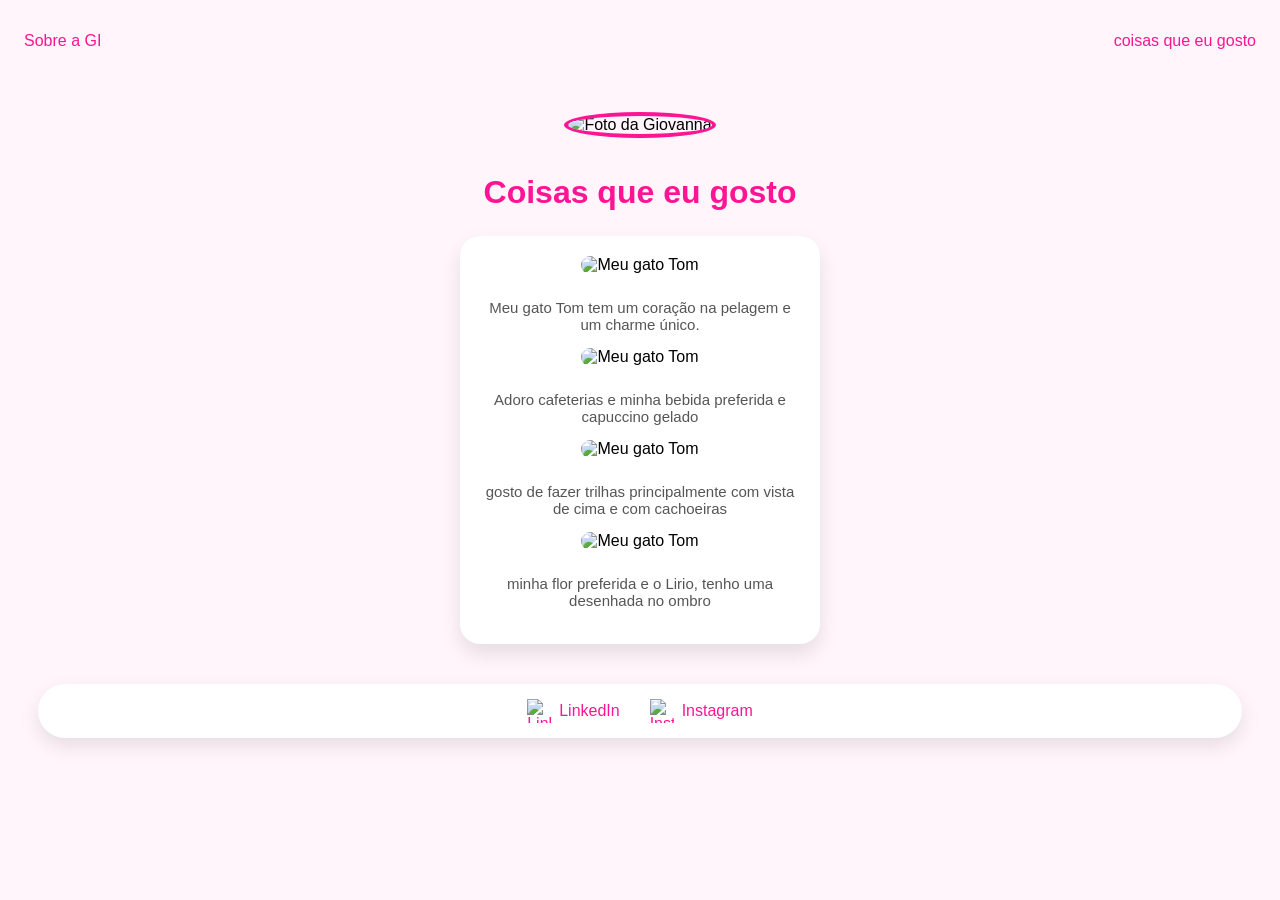
==== index.html @ 9da99c1b "Update and rename Giovanna.html to index.html" ====
<!DOCTYPE html>
<html lang="en">
<head>
    <meta charset="UTF-8">
    <meta name="viewport" content="width=device-width, initial-scale=1.0">
    <title>Giovanna</title>
      <link rel ="stylesheet" href="index.css"
     
</head>
<body>
     <nav>
          <ul>
            <li>
                <a href="index.html">Sobre a GI</a>
            </li>
              <li>
                <a href="index.html">coisas que eu gosto</a>
            </li>
           
          </ul>
          

     </nav>
<header class="perfil">
  <img src="./img/Giovanna.jpeg" class="foto-perfil" alt="Foto da Giovanna">

  <h1>Coisas que eu gosto</h1>

  <div class="card">
    <img src="./img/tom.jpeg" class="foto-gato" alt="Meu gato Tom">
    <p>
      Meu gato Tom tem um coração na pelagem e um charme único.
    </p>
    <img src="./img/capuccino gelado.jpg" class="foto-gato" alt="Meu gato Tom">
    <p> Adoro cafeterias e minha bebida preferida e capuccino gelado</p>
  
     <img src="./img/trilhas natureza.jpg" class="foto-gato" alt="Meu gato Tom">
    <p>
      gosto de fazer trilhas principalmente com vista de cima e com cachoeiras
    </p>

    <img src="./img/lirio.jpg" class="foto-gato" alt="Meu gato Tom">
    <p> minha flor preferida e o Lirio, tenho uma desenhada no ombro</p>

  </div>
  <header class="social-header">
  <a href="https://www.linkedin.com/in/giovanna-cristina-martins-219838350?utm_source=share&utm_campaign=share_via&utm_content=profile&utm_medium=android_app" target="_blank" class="social-link">
    <img src="./img/linkedin.svg" alt="LinkedIn">
    <span>LinkedIn</span>
  </a>

  <a href="https://www.instagram.com/gih_.xls?igsh=MXMxN2dqb2t4Y3Z4MQ==" target="_blank" class="social-link">
    <img src="./img/instagram.svg" alt="Instagram">
    <span>Instagram</span>
  </a>
</header>


</header>
    
</body>
</html>
---- index.css ----
body {
  font-family: Arial, sans-serif;
  background-color: #fff5fb;
}

.perfil {
  text-align: center;
  padding: 30px;
}

/* Foto perfil */
.foto-perfil {
  width: 160px;
  height: 160px;
  border-radius: 50%;
  border: 4px solid deeppink;
  object-fit: cover;
  margin-bottom: 15px;
}

/* Título */
h1 {
  color: deeppink;
  margin-bottom: 25px;
}

/* Card do gato */
.card {
  background-color: white;
  max-width: 320px;
  margin: 0 auto;
  padding: 20px;
  border-radius: 20px;
  box-shadow: 0 10px 20px rgba(0,0,0,0.1);
}

/* Foto do gato */
.foto-gato {
  width: 100%;
  border-radius: 15px;
  margin-bottom: 10px;
}

/* Texto */
.card p {
  color: #555;
  font-size: 15px;
}


h1 {
  color: deeppink;
}
 a{
  color: deeppink;
  text-decoration: none;
  }
  ul{
    display: flex;
    justify-content: space-between;
    list-style-type: none;
    align-items: center;
    padding: 16px;
  }
  .social-header {
  display: flex;
  justify-content: center;
  gap: 30px;
  margin: 40px 0;
  padding: 15px 30px;
  background: white;
  border-radius: 30px;
  box-shadow: 0 8px 20px rgba(0,0,0,0.1);
}

/* Links */
.social-link {
  display: flex;
  align-items: center;
  gap: 8px;
  text-decoration: none;
  color: deeppink;
  font-weight: 500;
}

/* Ícones */
.social-link img {
  width: 24px;
  height: 24px;
}

/* Hover delicado */
.social-link:hover {
  transform: translateY(-2px);
  transition: 0.3s;
}
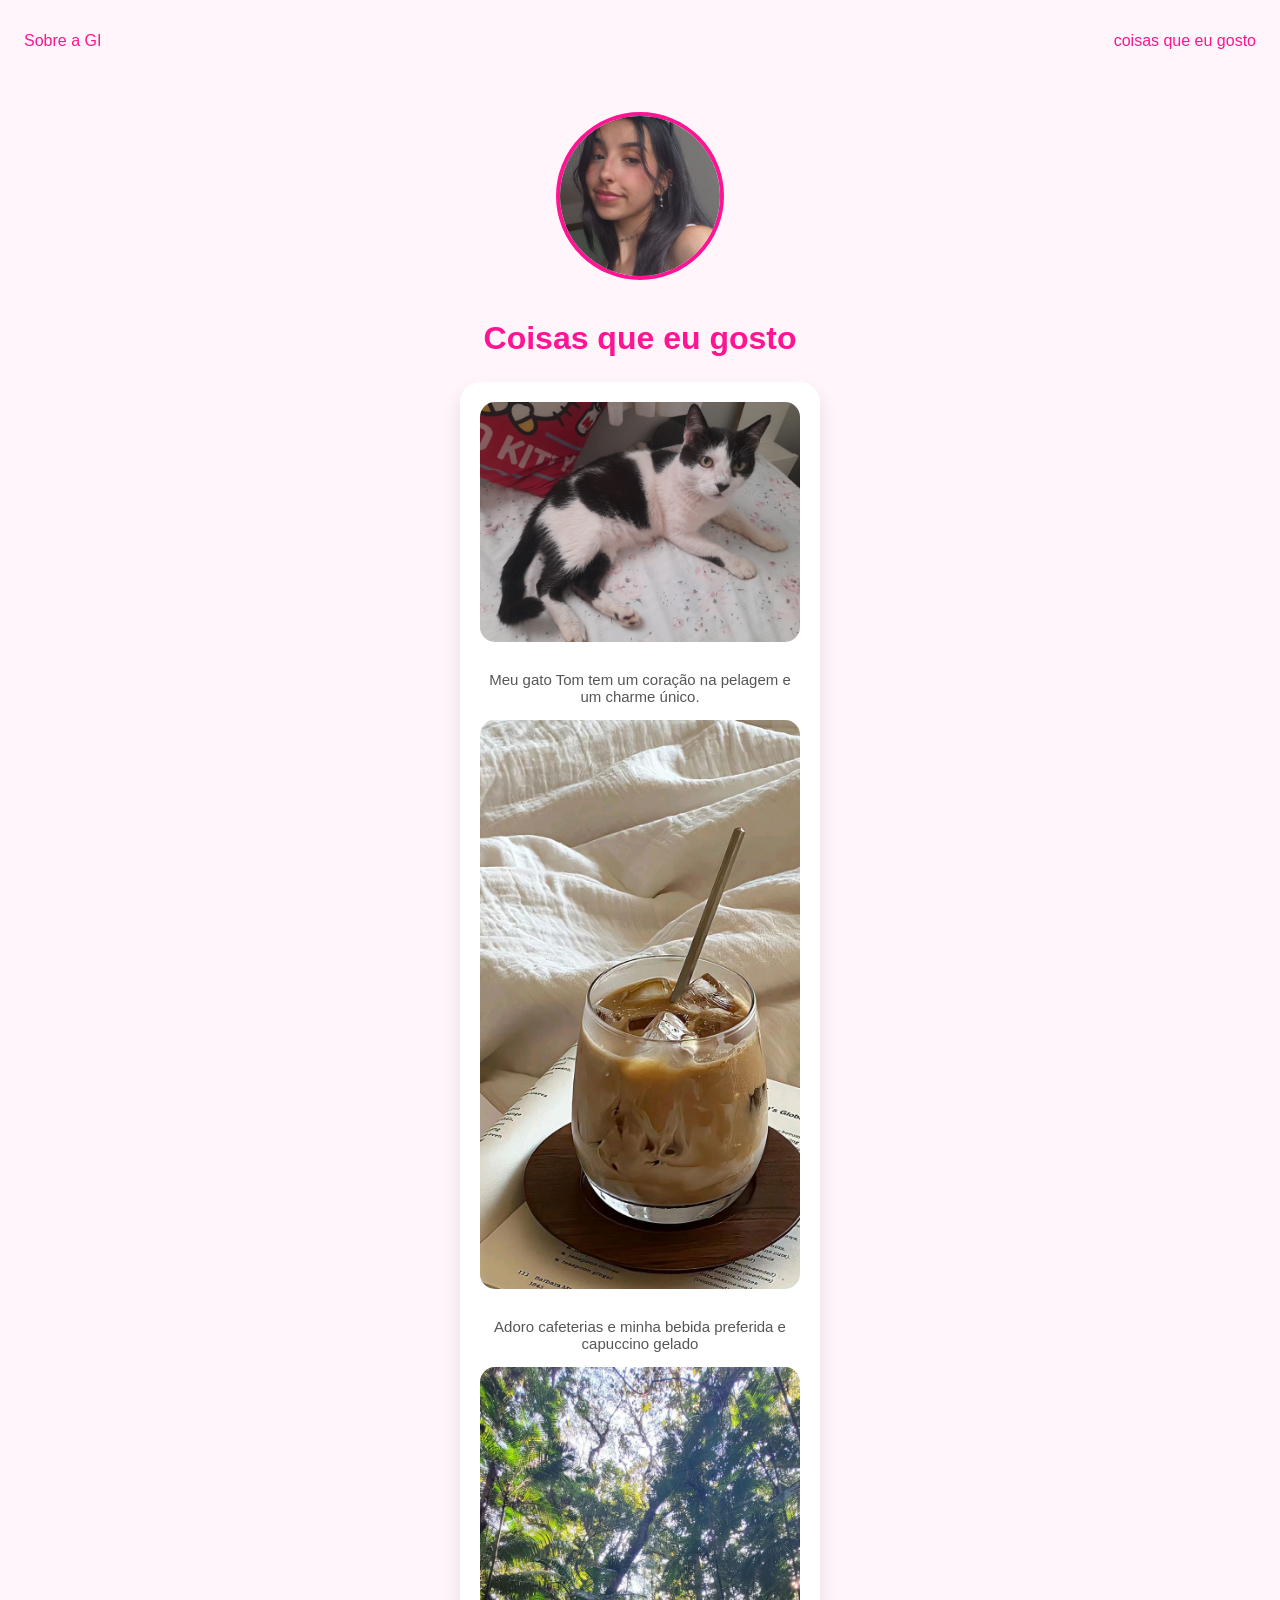
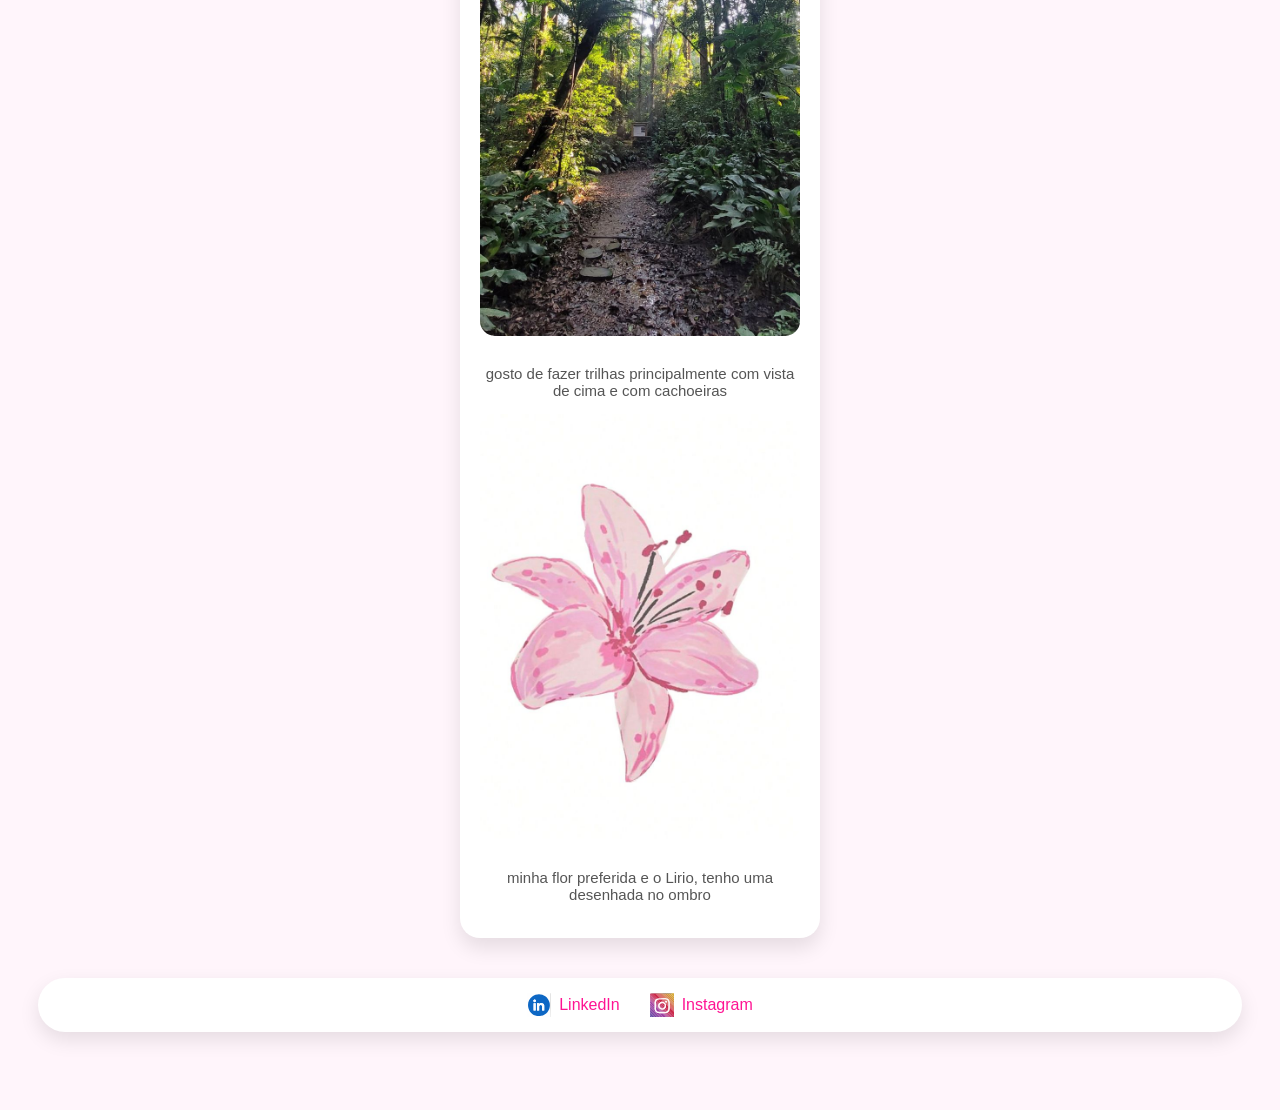
==== commit 02ed6978: "Update index.html" ====
--- a/index.html
+++ b/index.html
@@ -22,35 +22,35 @@
 
      </nav>
 <header class="perfil">
-  <img src="./img/Giovanna.jpeg" class="foto-perfil" alt="Foto da Giovanna">
+  <img src="Giovanna.jpeg" class="foto-perfil" alt="Foto da Giovanna">
 
   <h1>Coisas que eu gosto</h1>
 
   <div class="card">
-    <img src="./img/tom.jpeg" class="foto-gato" alt="Meu gato Tom">
+    <img src="tom.jpeg" class="foto-gato" alt="Meu gato Tom">
     <p>
       Meu gato Tom tem um coração na pelagem e um charme único.
     </p>
-    <img src="./img/capuccino gelado.jpg" class="foto-gato" alt="Meu gato Tom">
+    <img src="capuccino gelado.jpg" class="foto-gato" alt="Meu gato Tom">
     <p> Adoro cafeterias e minha bebida preferida e capuccino gelado</p>
   
-     <img src="./img/trilhas natureza.jpg" class="foto-gato" alt="Meu gato Tom">
+     <img src="trilhas natureza.jpg" class="foto-gato" alt="Meu gato Tom">
     <p>
       gosto de fazer trilhas principalmente com vista de cima e com cachoeiras
     </p>
 
-    <img src="./img/lirio.jpg" class="foto-gato" alt="Meu gato Tom">
+    <img src="lirio.jpg" class="foto-gato" alt="Meu gato Tom">
     <p> minha flor preferida e o Lirio, tenho uma desenhada no ombro</p>
 
   </div>
   <header class="social-header">
   <a href="https://www.linkedin.com/in/giovanna-cristina-martins-219838350?utm_source=share&utm_campaign=share_via&utm_content=profile&utm_medium=android_app" target="_blank" class="social-link">
-    <img src="./img/linkedin.svg" alt="LinkedIn">
+    <img src="linkedin.svg" alt="LinkedIn">
     <span>LinkedIn</span>
   </a>
 
   <a href="https://www.instagram.com/gih_.xls?igsh=MXMxN2dqb2t4Y3Z4MQ==" target="_blank" class="social-link">
-    <img src="./img/instagram.svg" alt="Instagram">
+    <img src="instagram.svg" alt="Instagram">
     <span>Instagram</span>
   </a>
 </header>
@@ -60,3 +60,4 @@
     
 </body>
 </html>
+
